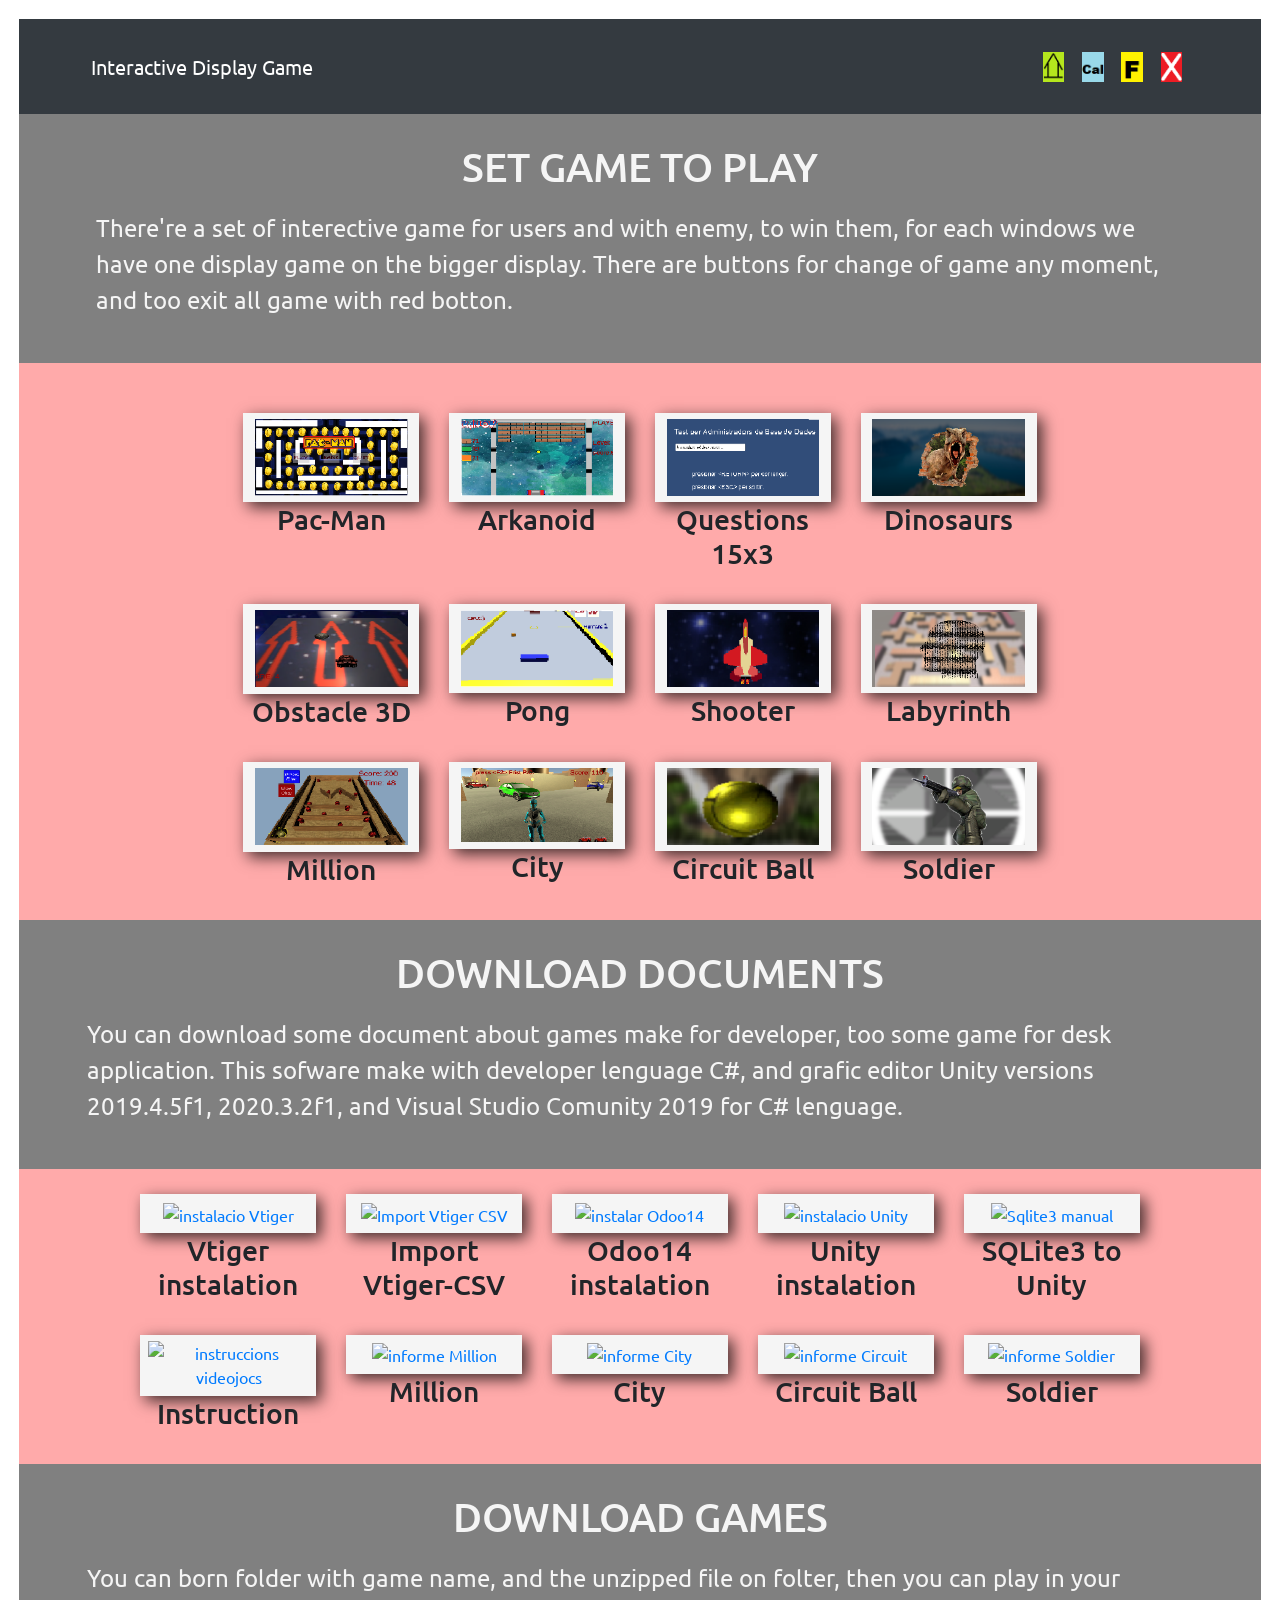
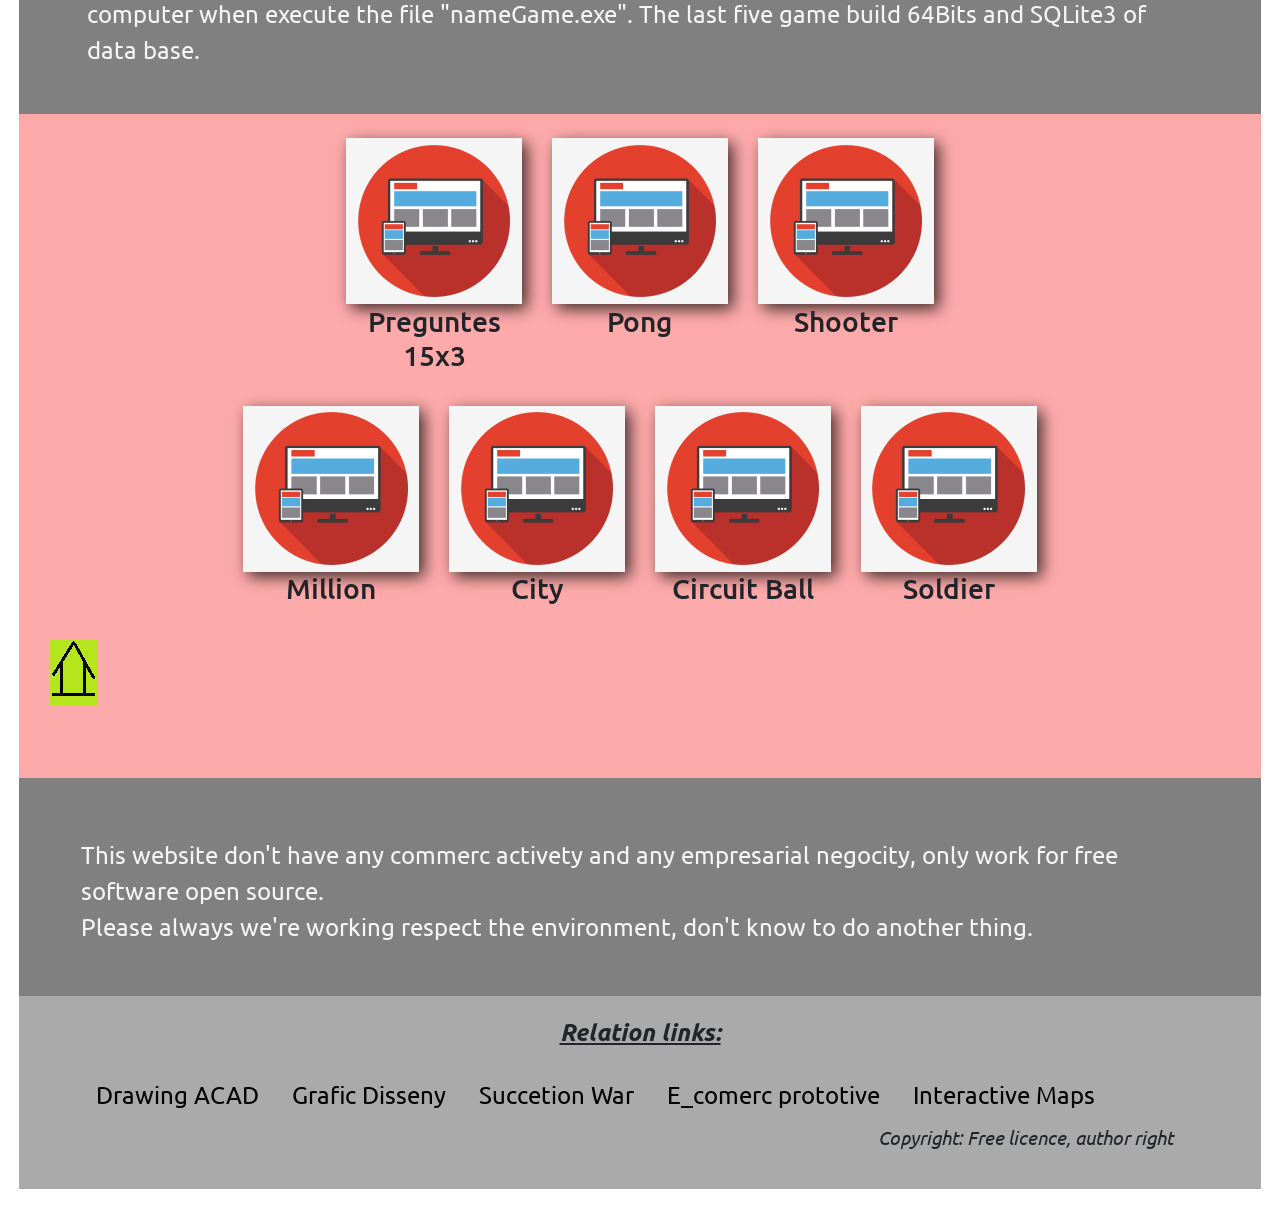
==== docs/index.html @ 4db6a21d "Add files via upload" ====
<!DOCTYPE html>
<html lang="en">
<head>
    <meta charset="UTF-8">
    <meta http-equiv="X-UA-Compatible" content="IE=edge">
    <meta name="viewport" content="width=device-width, initial-scale=1.0">
    <!-- BootStrap 4 -->
    <link rel="stylesheet" href="https://stackpath.bootstrapcdn.com/bootstrap/4.5.0/css/bootstrap.min.css"
            integrity="sha384-9aIt2nRpC12Uk9gS9baDl411NQApFmC26EwAOH8WgZl5MYYxFfc+NcPb1dKGj7Sk" 
            crossorigin="anonymous">
    <!-- CSS Costum -->
    <link href="https://fonts.googleapis.com/css2?family=Ranchers&family=Ubuntu:wght@500&display=swap" rel="stylesheet">
    <link href="./src/css/index.css" rel="stylesheet" type="text/css"/>
    <!-- Icon link-->
    <link href="./src/img/ico.ico" rel="icon">
    <!-- Java Script documnet -->
    <script src = "./src/js/index.js" type="text/javascript"> </script>
    <title>Display Game</title>
</head>
<body>
    <nav class="navbar navbar-expand-lg navbar-dark bg-dark">
            <div class="container">
                <a class="navbar-brand" href="#">Interactive Display Game </a>
                <button class="navbar-toggler" type="button" data-toggle="collapse" data-target="#navbarNav"
                    aria-controls="navbarNav" aria-expanded="false" aria-label="Toggle navigation">
                    <span class="navbar-toggler-icon"></span>
                </button>
                <div class="collapse navbar-collapse" id="navbarNav">
                    <ul class="navbar-nav ml-auto">
                        <li class="nav-item active">
                            <a class="nav-link" href="index.html" id="dis"><img src="src\img\inici.png" height="30" alt=""/></a>
                        </li>
                        <li class="nav-item active">
                            <a class="nav-link" href="cal.html" id="dis"><img src="src\img\cal.png" height="30" alt=""/></a>
                        </li>
                        <li class="nav-item active">
                            <a class="nav-link" href="form.html" id="dis"><img src="src\img\form.png" height="30" alt=""/></a>
                        </li>
                        <li class="nav-item active">
                            <a class="nav-link" href="http:\\www.google.com" id="dis"><img src="src\img\sortir.png" height="30" alt=""></a>
                        </li>
                    </ul>
                </div>
            </div>
    </nav>
    <header>
        <div class ="container">
            <div class = "row">
                <div class = "col-md-12">
                    <h1>SET GAME TO PLAY</h1>
                    <p> There're a set of interective game for users and with enemy, to win them, for each windows we have one display game on the bigger display. There are buttons for change of game any moment, and too exit all game with red botton.</p> 
                </div>
            </div>

        </div>       
    </header>
    <section>
        <div class="row" id = "gameNew" hidden=""></div>
    </section>
    <section>
            <div class = "row">
                <div class = "col-md-2">
                </div>
                <div class = "col-md-2">
                    <div id = "img"><img id="img1" src="./src/img/pacman.png"  alt="Pac-man" onclick = "playgame(1)"/></div>
                    <h3>Pac-Man</h3>
                </div>             
                <div class = "col-md-2">
                    <div id = "img"><img id="img1" src="./src/img/arkanoid.png" alt="Arkanoid" onclick = "playgame(2)" /></div>
                    <h3>Arkanoid</h3>
                </div>         
                <div class = "col-md-2">
                    <div id = "img"><img id="img1" src="./src/img/pregunta.png" alt="Questions 15x3" onclick = "playgame(3)"/></div>
                    <h3>Questions 15x3</h3>
                </div>
                <div class = "col-md-2">
                    <div id = "img"><img id="img1" src="./src/img/dinosaurs.png" alt="Dinosaurs" onclick = "playgame(4)"/></div>
                    <h3>Dinosaurs</h3>
                </div>                   
            </div>    
            <div class = "row">
                <div class = "col-md-2"></div>
                <div class = "col-md-2">
                    <div id = "img"><img id="img1"  src="./src/img/obstacle.png" alt="Obstacle 3D" onclick = "playgame(5)"/></div>
                    <h3>Obstacle 3D</h3>
                </div>
                <div class = "col-md-2">
                    <div id = "img"><img id="img1" src="./src/img/pong.png" alt="Pong" onclick = "playgame(6)"/></div>
                    <h3>Pong</h3>
                </div> 
                <div class = "col-md-2">
                    <div id = "img"><img id="img1" src="./src/img/shooter.png" alt="Shooter" onclick = "playgame(7)"/></div>
                    <h3>Shooter</h3>
                </div> 
                <div class = "col-md-2">
                    <div id = "img"><img id="img1" src="./src/img/laberint.png" alt="Shooter" onclick = "playgame(8)"/></div>
                    <h3>Labyrinth</h3>                                        
                </div>
            </div>                   
            <div class = "row">
                <div class = "col-md-2"></div>
                <div class = "col-md-2">
                    <div id = "img"><img id="img1" src="./src/img/million.png" alt="Million" onclick = "playgame(9)"/></div>
                    <h3>Million</h3>
                </div> 
                <div class = "col-md-2">
                    <div id = "img"><img id="img1" src="./src/img/cit.png" alt="City" onclick = "playgame(10)"/></div>
                    <h3>City</h3>
                </div> 
                <div class = "col-md-2">
                    <div id = "img"><img id="img1" src="./src/img/circuit.png" alt="Circuit Ball" onclick = "playgame(11)"/></div>
                    <h3>Circuit Ball</h3>
                </div>  
                <div class = "col-md-2">
                    <div id = "img"><img id="img1" src="./src/img/soldier.png" alt="Soldier" onclick = "playgame(12)"/></div>
                    <h3>Soldier</h3>
                </div>           
            </div>
    </section>
    <header>
        <div class = "container">
            <div class = "row">
                <div clas = "col-md-12">
                    <h1>DOWNLOAD DOCUMENTS</h1>
                    <p> You can download some document about games make for developer, too some game for desk application. This sofware make with developer lenguage C#, and grafic editor Unity versions 2019.4.5f1, 2020.3.2f1, and Visual Studio Comunity 2019 for C# lenguage.</p>
                </div>
            </div>
        </div>
    </header>
    <section>
        <div class="row">
            <div class= "col-md-1"></div>
            <div class= "col-md-2">
                <div id="img"><a href="./src/pdf/InstalarVtiger.pdf"><img id="img1" src="./src/img/pdf.png" alt="instalacio Vtiger"></a></div>
                <h3>Vtiger instalation</h3>
            </div>
            <div class= "col-md-2">
                <div id="img"><a href="./src/pdf/ImportarCSVaVtiger.pdf"><img id="img1" src="./src/img/pdf.png" alt="Import Vtiger CSV"></a></div>
                <h3>Import Vtiger-CSV</h3>
            </div>
            <div class= "col-md-2">
                <div id="img"><a href="./src/pdf/instalarOdoo14.pdf"><img id="img1" src="./src/img/pdf.png" alt="instalar Odoo14"></a></div>
                <h3>Odoo14 instalation</h3>
            </div>
            <div class= "col-md-2">
                <div id="img"><a href="./src/pdf/instalarUnity.pdf"><img id="img1" src="./src/img/pdf.png" alt="instalacio Unity"></a></div>
                <h3>Unity instalation</h3>
            </div>
            <div class= "col-md-2">
                <div id="img"><a href="./src/pdf/ManualSQLite.pdf"><img id="img1" src="./src/img/pdf.png" alt="Sqlite3 manual"></a></div>
                <h3>SQLite3 to Unity</h3>
            </div>
        </div>
        <div class="row">
            <div class= "col-md-1"></div>
            <div class= "col-md-2">
                <div id="img"><a href="./src/pdf/instruccions.pdf"><img id="img1" src="./src/img/pdf.png" alt="instruccions videojocs"></a></div>
                <h3>Instruction</h3>
            </div>
            <div class= "col-md-2">
                <div id="img"><a href="./src/pdf/Practica01.pdf"><img id="img1" src="./src/img/pdf.png" alt="informe Million"></a></div>
                <h3>Million</h3>
            </div>
            <div class= "col-md-2">
                <div id="img"><a href="./src/pdf/Practica2.pdf"><img id="img1" src="./src/img/pdf.png" alt="informe City"></a></div>
                <h3>City</h3>
            </div>
            <div class= "col-md-2">
                <div id="img"><a href="./src/pdf/Practica3.pdf"><img id="img1" src="./src/img/pdf.png" alt="informe Circuit"></a></div>
                <h3>Circuit Ball</h3>
            </div>
            <div class= "col-md-2">
                <div id="img"><a href="./src/pdf/Practica4_informe.pdf"><img id="img1" src="./src/img/pdf.png" alt="informe Soldier"></a></div>
                <h3>Soldier</h3>
            </div>
        </div>
    </section>
    <header>
        <div class = "container">
            <div class = "row">
                <div clas = "col-md-12">
                    <h1>DOWNLOAD GAMES</h1>
                    <p>You can born folder with game name, and the unzipped file on folter, then you can play in your computer when execute the file "nameGame.exe". The last five game build 64Bits and SQLite3 of data base.</p>                    
                </div>
            </div>
        </div>
    </header>
    <section>
        <div class="row">
            <div class= "col-md-3"></div>
            <div class= "col-md-2">
                <div id="img"><a href="./src/game/pregunta15x3.zip"><img id="img1" src="./src/img/ico.png" alt="game Pregunta"></a></div>
                <h3>Preguntes 15x3</h3>               
            </div>
            <div class= "col-md-2">
                <div id="img"><a href="./src/game/pong.zip"><img id="img1" src="./src/img/ico.png" alt="game Pong"></a></div>
                <h3>Pong</h3>
            </div>
            <div class= "col-md-2">
                <div id="img"><a href="https://drive.google.com/file/d/1MN6bFGEa9Dpaq0cRK_ZMS5tL-Ix-v0Bp/view?usp=sharing"><img id="img1" src="./src/img/ico.png" alt="game Shooter"></a></div>
                <h3>Shooter</h3>
            </div>
        </div>
        <div class="row">
            <div class= "col-md-2"></div>
            <div class= "col-md-2">
                <div id="img"><a href="https://drive.google.com/file/d/1QXgw2XEWlp0oTuFtAoTvTMj2CLql66hN/view?usp=sharing"><img id="img1" src="./src/img/ico.png" alt="game Million"></a></div>
                <h3>Million</h3>
            </div>
            <div class= "col-md-2">
                <div id="img"><a href="https://drive.google.com/file/d/14czq-AbaSg1dvGn5gp5vt1r6QwzFukGe/view?usp=sharing"><img id="img1" src="./src/img/ico.png" alt="game City"></a></div>
                <h3>City</h3>
            </div>
            <div class= "col-md-2">
                <div id="img"><a href="https://drive.google.com/file/d/1xi1L2Og7N_q3GvBcU0AwIY9_HIPN66No/view?usp=sharing"><img id="img1" src="./src/img/ico.png" alt="game Circuit"></a></div>
                <h3>Circuit Ball</h3>
            </div>
            <div class= "col-md-2">
                <div id="img"><a href="https://drive.google.com/file/d/14iKt2gVqZFnuqXXy46rxmeFx9UyZyilj/view?usp=sharing"><img id="img1" src="./src/img/ico.png" alt="game Soldier"></a></div>
                <h3>Soldier</h3>
            </div>
        </div>
        </div>
            <div style="text-align: left">
                <a id="com" href="#">
                    <img src="src/img/inici.png" alt=""/>
                </a>
            </div><br/><br/>
    </section>
    <header>
        <div class = "container">
            <div class = "row">
                <div clas = "col-md-12" text-center>
                    <br>This website don't have any commerc activety and any empresarial negocity, only work for free software open source. </br> Please always we're working respect the environment, don't know to do another thing. </p>                    
                </div>
            </div>
        </div>
    </header>
    <footer>
        <div class="container">
            <div id="flotar">
                <p id="links"><i><b>Relation links: </b></i></p>
                <a id="linking" href="https://gilbert46.github.io/DWG/">Drawing ACAD</a>
                <a id="linking" href="https://gsxgrxhnupzmx1izaze8yw-on.drv.tw/www.fonamentsI.com/
                ">Grafic Disseny</a>
                <a id="linking" href="https://gsxgrxhnupzmx1izaze8yw-on.drv.tw/www.guerraSuccecioI.com/">Succetion War<a>
                <a id="linking" href="https://gilbert46.github.io/Ex2_Ecommerc/">E_comerc prototive</a>
                <a id="linking" href="https://gilbert46.github.io/maps_inter9/">Interactive Maps</a>
                <p><small><i>Copyright: Free licence, author right</i></small></p> 
            </div>
        </div>
    </footer>
    <script src="https://code.jquery.com/jquery-3.5.1.slim.min.js" integrity="sha384-DfXdz2htPH0lsSSs5nCTpuj/zy4C+OGpamoFVy38MVBnE+IbbVYUew+OrCXaRkfj" crossorigin="anonymous"></script>
    <script src="https://cdn.jsdelivr.net/npm/popper.js@1.16.0/dist/umd/popper.min.js" integrity="sha384-Q6E9RHvbIyZFJoft+2mJbHaEWldlvI9IOYy5n3zV9zzTtmI3UksdQRVvoxMfooAo" crossorigin="anonymous"></script>
    <script src="https://stackpath.bootstrapcdn.com/bootstrap/4.5.0/js/bootstrap.min.js" integrity="sha384-OgVRvuATP1z7JjHLkuOU7Xw704+h835Lr+6QL9UvYjZE3Ipu6Tp75j7Bh/kR0JKI" crossorigin="anonymous"></script>   
</body>
</html>
---- docs/src/css/index.css ----
*{
    padding: 0.5%;
}
body{
    padding: 1%;
    font-family: 'Ubuntu', sans-serif;
}
h1{
    text-align: center;
}
header{
    background: gray;
    color: whitesmoke;
    font-size: 150%;
}
#dis{
    margin-right: 2%;
}
#dis:hover{
    background: #ffffff;
}
section{
    background: #ffaaaa;
    padding: 1%;
    text-align: center;
}
#game{
    border: 5px solid grey;
    background: whitesmoke;
    box-shadow: 5px 5px 15px rgba(1,1,1,0.75);
}
#img{
    border: 5px solid  whitesmoke;
    background: whitesmoke;
    box-shadow: 5px 5px 15px rgba(1,1,1,0.75);
}
#img:hover{
    border: 5px solid #771111;
    background: #771111;
}
#img1 {
    width: 94%;
}
#botons{
    text-align: right;
}
#sor, #con1, #con2 {
    display:inline-block;
    margin-left : 0.5%;
    border: 5px solid whitesmoke;
}
#sor:hover, #con1:hover, #con2:hover {
    background: grey;
    border: 5px solid grey;
}
#maps{
    padding: 1%;
    background: whitesmoke;
}
footer{
    padding: 0.1%;
    height: 8%;
    background: #aaaaaa;
    font-size: 150%;
}
#flotar{
    text-align: right;
}
#linking{
    float: left;
    color: black;
    margin-right: 2%;
}
#links{
    text-align: center;
    text-decoration: underline;
}
#regitre{
    padding: 1%;
    background: whitesmoke;
    color: #666666;
    font-size: 150%;
}
input, textarea{  
    background: whitesmoke;
    box-shadow: 5px 5px 15px rgba(1,1,1,0.75);   
}
input:hover, textarea:hover{
    background: #666666;
    color: yellow;
}
textarea{
    width: 90%;
}
input::placeholder{
    color:red;
    float: right;
}
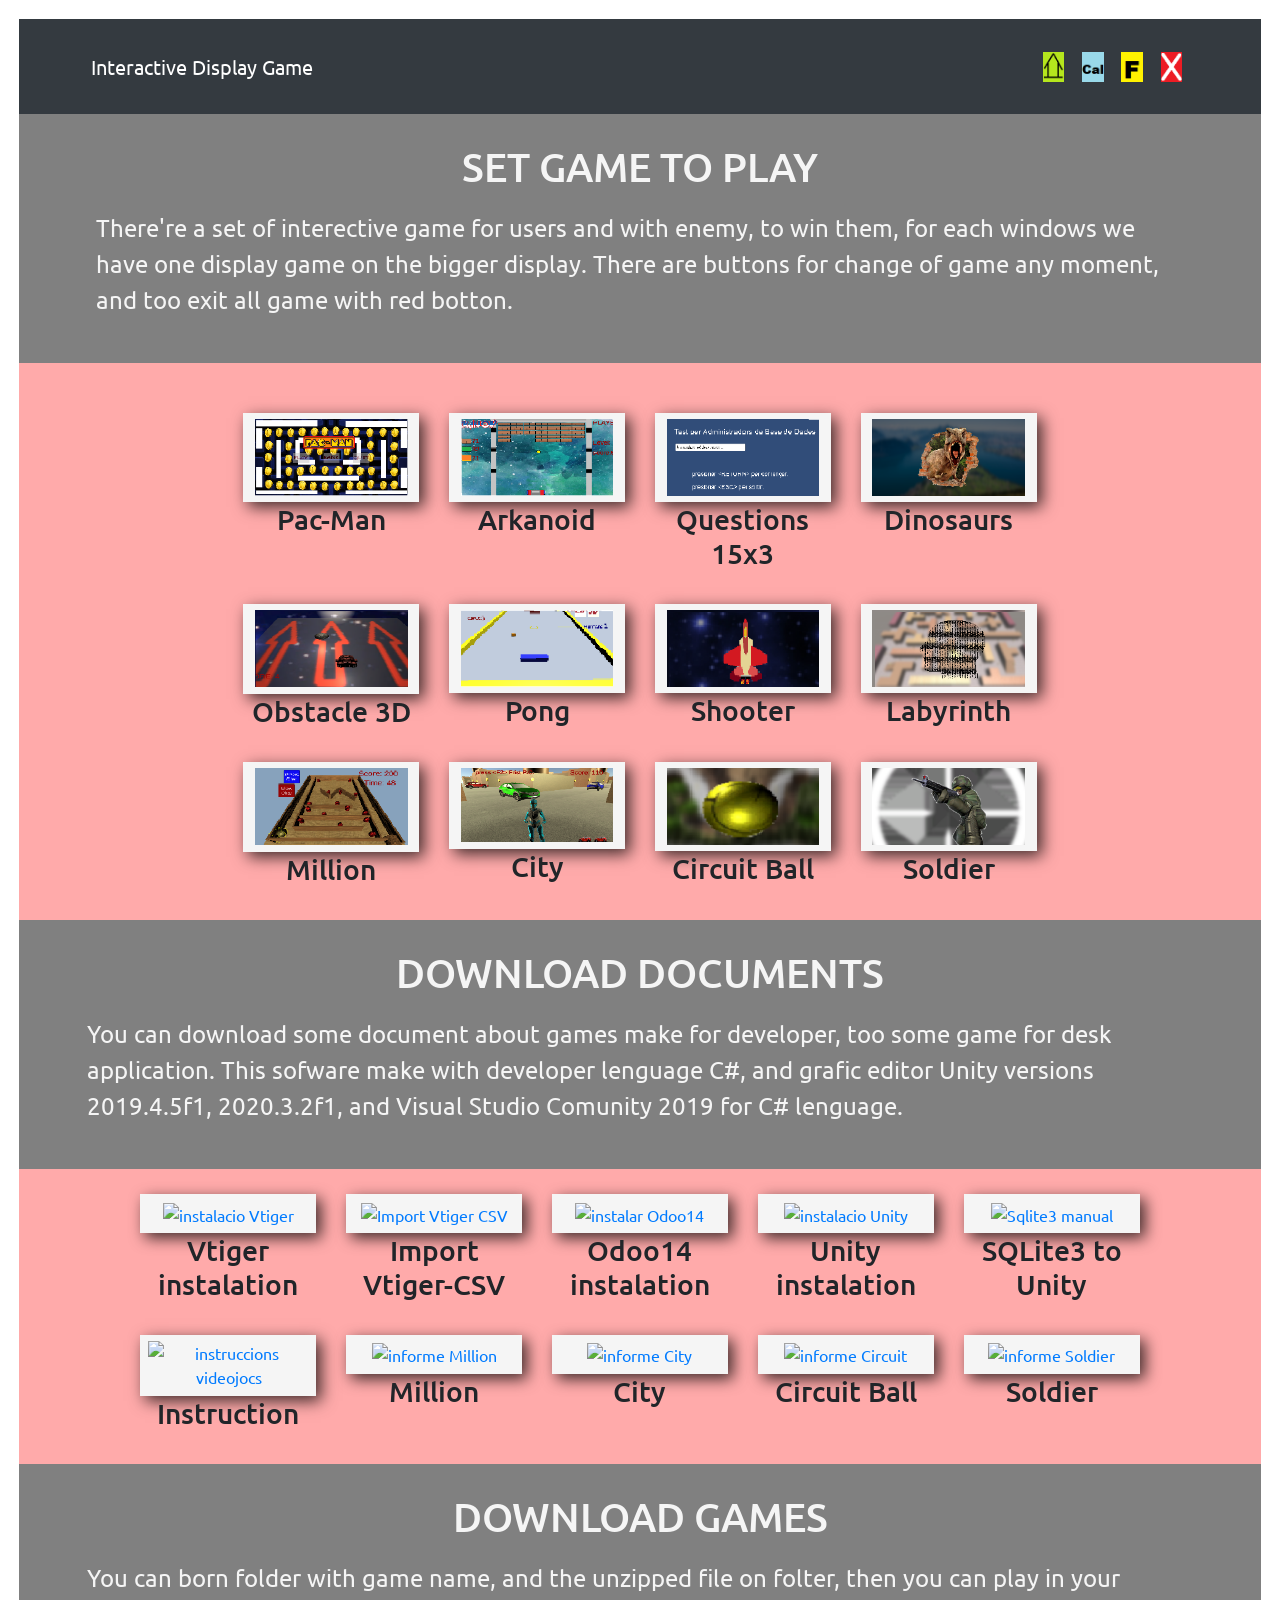
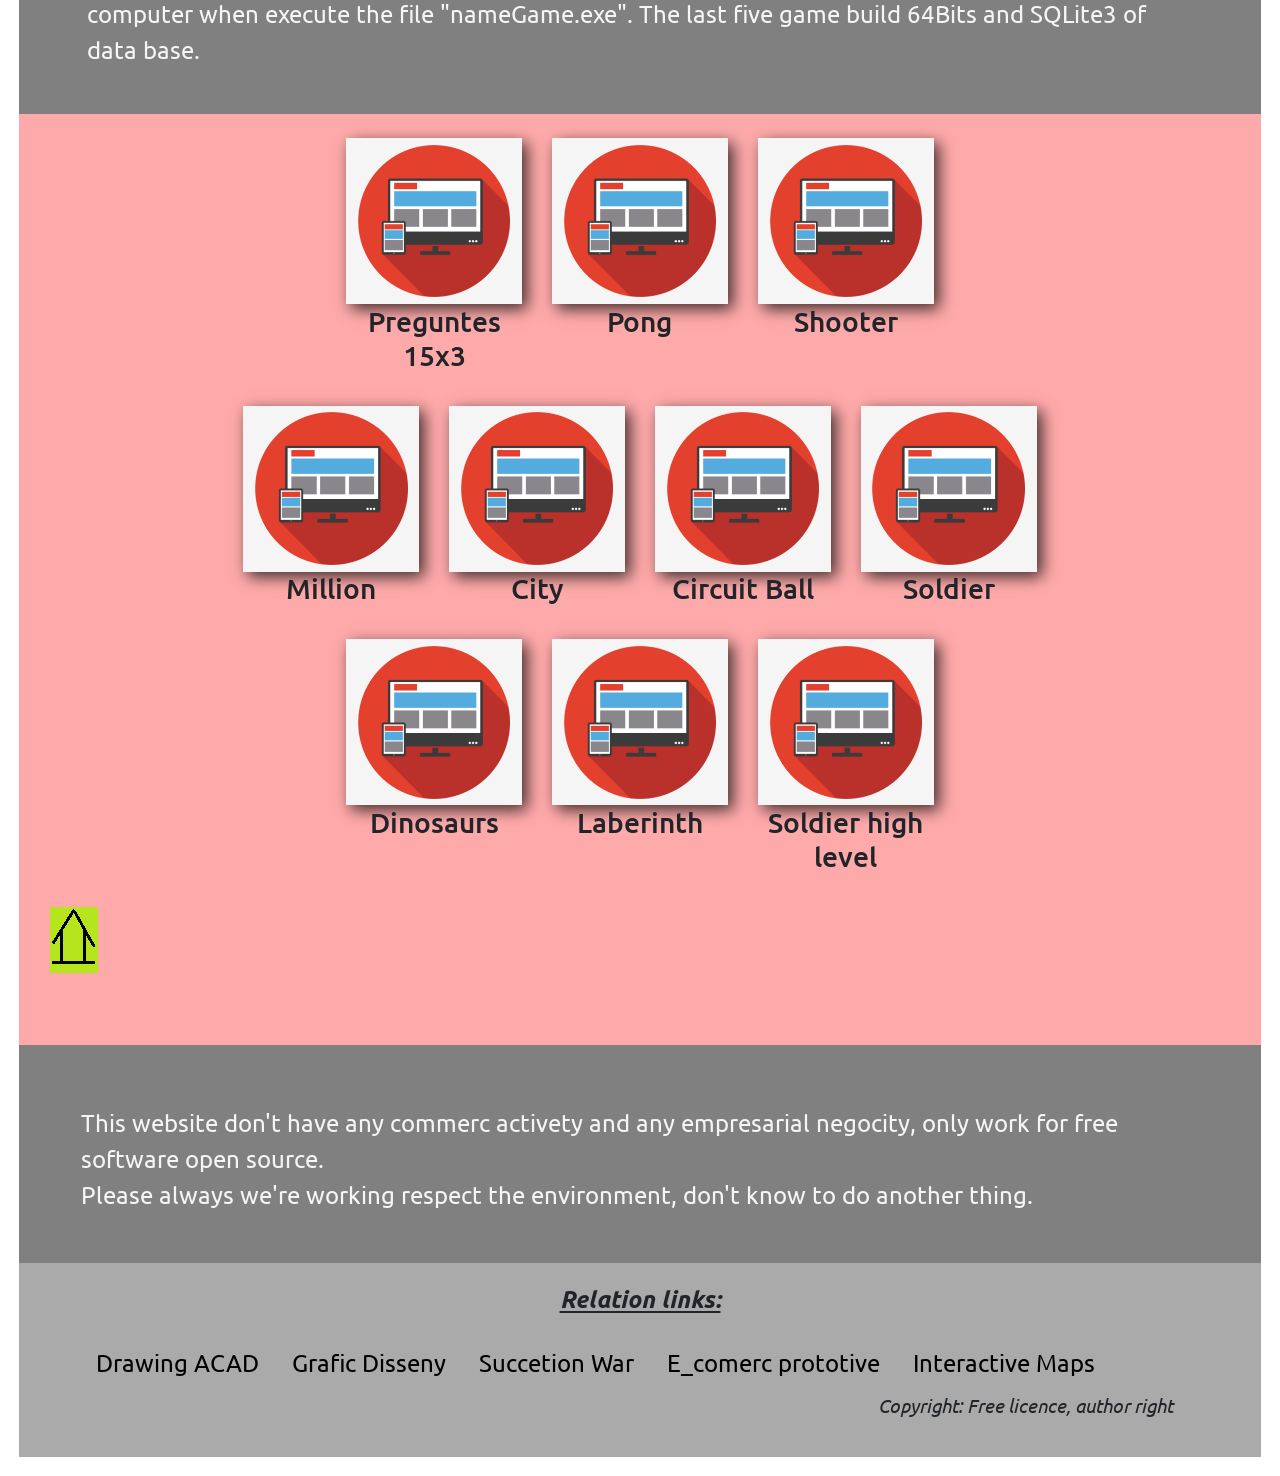
==== commit 87e081af: "Add files via upload" ====
--- a/docs/index.html
+++ b/docs/index.html
@@ -170,7 +170,7 @@
                 <h3>Circuit Ball</h3>
             </div>
             <div class= "col-md-2">
-                <div id="img"><a href="./src/pdf/Practica4_informe.pdf"><img id="img1" src="./src/img/pdf.png" alt="informe Soldier"></a></div>
+                <div id="img"><a href="./src/pdf/Practica4.pdf"><img id="img1" src="./src/img/pdf.png" alt="informe Soldier"></a></div>
                 <h3>Soldier</h3>
             </div>
         </div>
@@ -220,6 +220,21 @@
                 <h3>Soldier</h3>
             </div>
         </div>
+
+        <div class="row">
+            <div class= "col-md-3"></div>
+            <div class= "col-md-2">
+                <div id="img"><a href="https://drive.google.com/file/d/1YqDLWbBNtR2yKKfCSMfn5xKGUPAHgmWO/view?usp=sharing"><img id="img1" src="./src/img/ico.png" alt="game dinosaurs"></a></div>
+                <h3>Dinosaurs</h3>               
+            </div>
+            <div class= "col-md-2">
+                <div id="img"><a href="https://drive.google.com/file/d/1ZFEQ1fM0H5f4HdmuJXavOOP4SQARES2Q/view?usp=sharing"><img id="img1" src="./src/img/ico.png" alt="game Pong"></a></div>
+                <h3>Laberinth</h3>
+            </div>
+            <div class= "col-md-2">
+                <div id="img"><a href="https://drive.google.com/file/d/1RSsY-CAA66iVLIOVpfws1tjpppP8I5aY/view?usp=sharing"><img id="img1" src="./src/img/ico.png" alt="game Shooter"></a></div>
+                <h3>Soldier high level</h3>
+            </div>
         </div>
             <div style="text-align: left">
                 <a id="com" href="#">
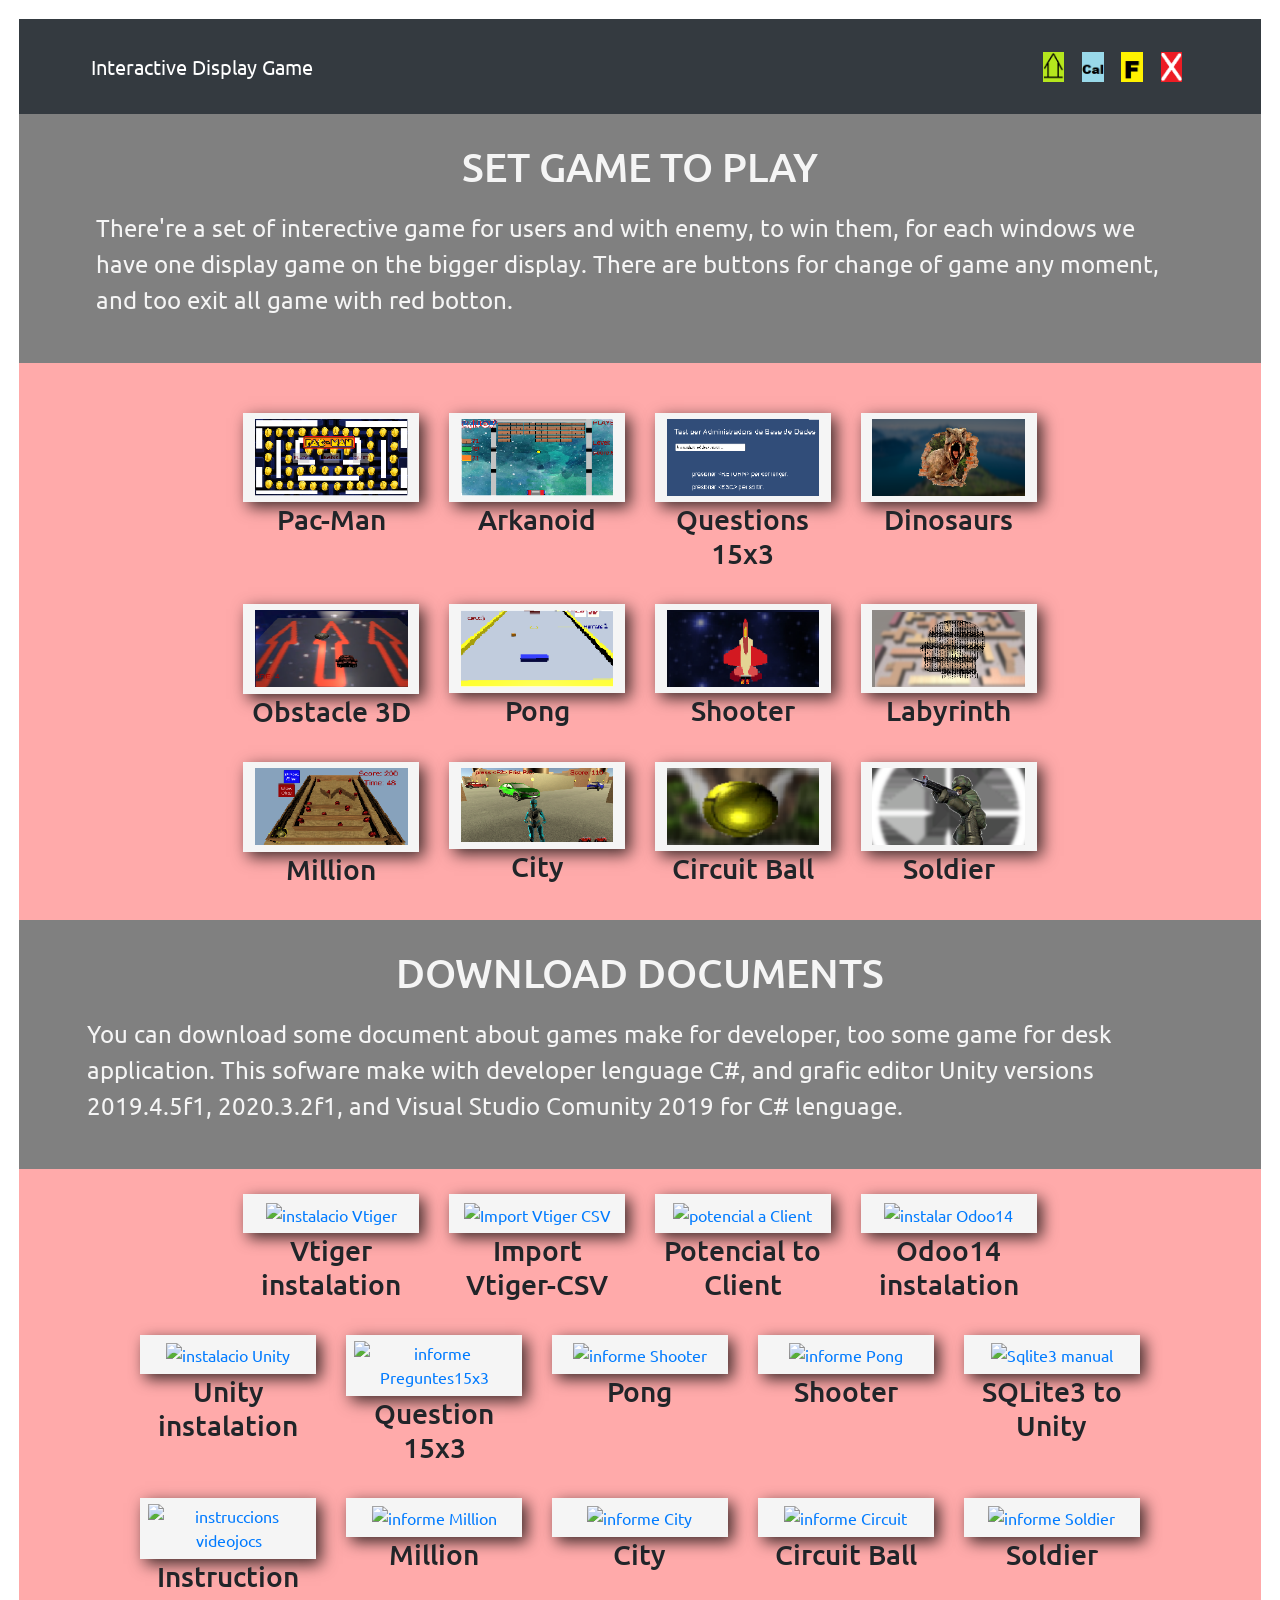
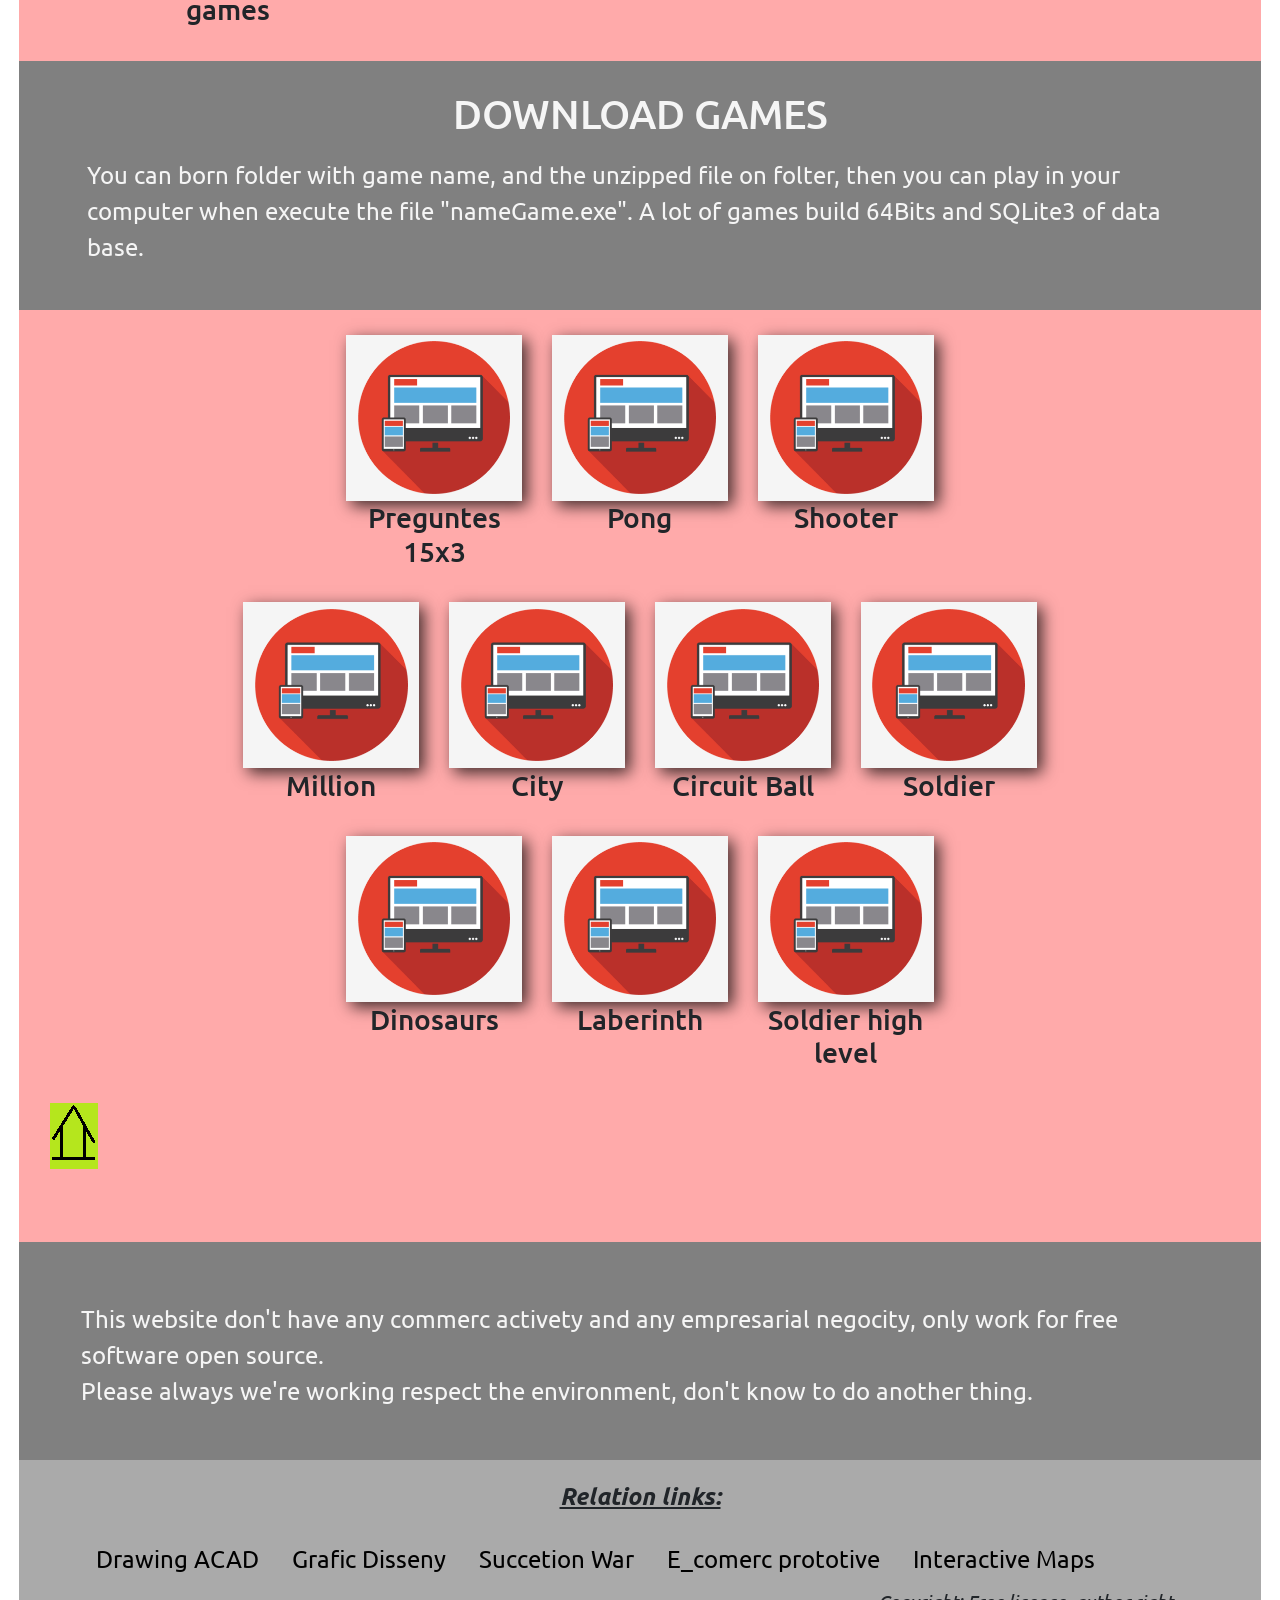
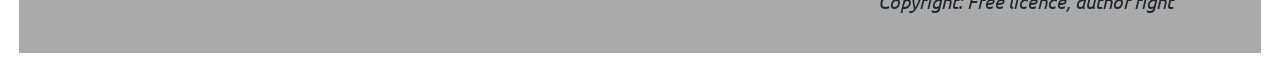
==== commit eafb1ccd: "Add files via upload" ====
--- a/docs/index.html
+++ b/docs/index.html
@@ -129,48 +129,67 @@
     </header>
     <section>
         <div class="row">
+            <div class= "col-md-2"></div>
+            <div class= "col-md-2">
+                <div id="img"><a href="./src/pdf/instalarvtiger.pdf"><img id="img1" src="./src/img/pdf.png" alt="instalacio Vtiger"></a></div>
+                <h3>Vtiger instalation</h3>
+            </div>
+            <div class= "col-md-2">
+                <div id="img"><a href="./src/pdf/importarcsvavtiger.pdf"><img id="img1" src="./src/img/pdf.png" alt="Import Vtiger CSV"></a></div>
+                <h3>Import Vtiger-CSV</h3>
+            </div>
+            <div class = "col-md-2">
+                <div id="img"><a href="./src/pdf/potencialaclient.pdf"><img id="img1" src="./src/img/pdf.png" alt="potencial a Client"></a></div>
+                <h3>Potencial to Client</h3>
+            </div>
+            <div class= "col-md-2">
+                <div id="img"><a href="./src/pdf/instalarodoo14.pdf"><img id="img1" src="./src/img/pdf.png" alt="instalar Odoo14"></a></div>
+                <h3>Odoo14 instalation</h3>
+            </div>
+        </div>
+        <div class="row">
+            <div class = "col-md-1"></div>
+            <div class= "col-md-2">
+                <div id="img"><a href="./src/pdf/instalarunity.pdf"><img id="img1" src="./src/img/pdf.png" alt="instalacio Unity"></a></div>
+                <h3>Unity instalation</h3>
+            </div>
+            <div class = "col-md-2">
+                <div id="img"><a href="./src/pdf/videojoc1.pdf"><img id="img1" src="./src/img/pdf.png" alt="informe Preguntes15x3"></a></div>
+                <h3>Question 15x3</h3>
+            </div>
+            <div class = "col-md-2">
+                <div id="img"><a href="./src/pdf/videojoc2.pdf"><img id="img1" src="./src/img/pdf.png" alt="informe Shooter"></a></div>
+                <h3>Pong</h3>
+            </div>
+            <div class = "col-md-2">
+                <div id="img"><a href="./src/pdf/videojoc3.pdf"><img id="img1" src="./src/img/pdf.png" alt="informe Pong"></a></div>
+                <h3>Shooter</h3>
+            </div>                      
+            <div class= "col-md-2">
+                <div id="img"><a href="./src/pdf/manualsqlite.pdf"><img id="img1" src="./src/img/pdf.png" alt="Sqlite3 manual"></a></div>
+                <h3>SQLite3 to Unity</h3>
+            </div>
+        </div>
+        <div class="row">
             <div class= "col-md-1"></div>
             <div class= "col-md-2">
-                <div id="img"><a href="./src/pdf/InstalarVtiger.pdf"><img id="img1" src="./src/img/pdf.png" alt="instalacio Vtiger"></a></div>
-                <h3>Vtiger instalation</h3>
-            </div>
-            <div class= "col-md-2">
-                <div id="img"><a href="./src/pdf/ImportarCSVaVtiger.pdf"><img id="img1" src="./src/img/pdf.png" alt="Import Vtiger CSV"></a></div>
-                <h3>Import Vtiger-CSV</h3>
-            </div>
-            <div class= "col-md-2">
-                <div id="img"><a href="./src/pdf/instalarOdoo14.pdf"><img id="img1" src="./src/img/pdf.png" alt="instalar Odoo14"></a></div>
-                <h3>Odoo14 instalation</h3>
-            </div>
-            <div class= "col-md-2">
-                <div id="img"><a href="./src/pdf/instalarUnity.pdf"><img id="img1" src="./src/img/pdf.png" alt="instalacio Unity"></a></div>
-                <h3>Unity instalation</h3>
-            </div>
-            <div class= "col-md-2">
-                <div id="img"><a href="./src/pdf/ManualSQLite.pdf"><img id="img1" src="./src/img/pdf.png" alt="Sqlite3 manual"></a></div>
-                <h3>SQLite3 to Unity</h3>
-            </div>
-        </div>
-        <div class="row">
-            <div class= "col-md-1"></div>
-            <div class= "col-md-2">
                 <div id="img"><a href="./src/pdf/instruccions.pdf"><img id="img1" src="./src/img/pdf.png" alt="instruccions videojocs"></a></div>
-                <h3>Instruction</h3>
-            </div>
-            <div class= "col-md-2">
-                <div id="img"><a href="./src/pdf/Practica01.pdf"><img id="img1" src="./src/img/pdf.png" alt="informe Million"></a></div>
+                <h3>Instruction games</h3>
+            </div>
+            <div class= "col-md-2">
+                <div id="img"><a href="./src/pdf/practica1.pdf"><img id="img1" src="./src/img/pdf.png" alt="informe Million"></a></div>
                 <h3>Million</h3>
             </div>
             <div class= "col-md-2">
-                <div id="img"><a href="./src/pdf/Practica2.pdf"><img id="img1" src="./src/img/pdf.png" alt="informe City"></a></div>
+                <div id="img"><a href="./src/pdf/practica2.pdf"><img id="img1" src="./src/img/pdf.png" alt="informe City"></a></div>
                 <h3>City</h3>
             </div>
             <div class= "col-md-2">
-                <div id="img"><a href="./src/pdf/Practica3.pdf"><img id="img1" src="./src/img/pdf.png" alt="informe Circuit"></a></div>
+                <div id="img"><a href="./src/pdf/practica3.pdf"><img id="img1" src="./src/img/pdf.png" alt="informe Circuit"></a></div>
                 <h3>Circuit Ball</h3>
             </div>
             <div class= "col-md-2">
-                <div id="img"><a href="./src/pdf/Practica4.pdf"><img id="img1" src="./src/img/pdf.png" alt="informe Soldier"></a></div>
+                <div id="img"><a href="./src/pdf/practica4.pdf"><img id="img1" src="./src/img/pdf.png" alt="informe Soldier"></a></div>
                 <h3>Soldier</h3>
             </div>
         </div>
@@ -180,7 +199,7 @@
             <div class = "row">
                 <div clas = "col-md-12">
                     <h1>DOWNLOAD GAMES</h1>
-                    <p>You can born folder with game name, and the unzipped file on folter, then you can play in your computer when execute the file "nameGame.exe". The last five game build 64Bits and SQLite3 of data base.</p>                    
+                    <p>You can born folder with game name, and the unzipped file on folter, then you can play in your computer when execute the file "nameGame.exe". A lot of games build 64Bits and SQLite3 of data base.</p>                    
                 </div>
             </div>
         </div>
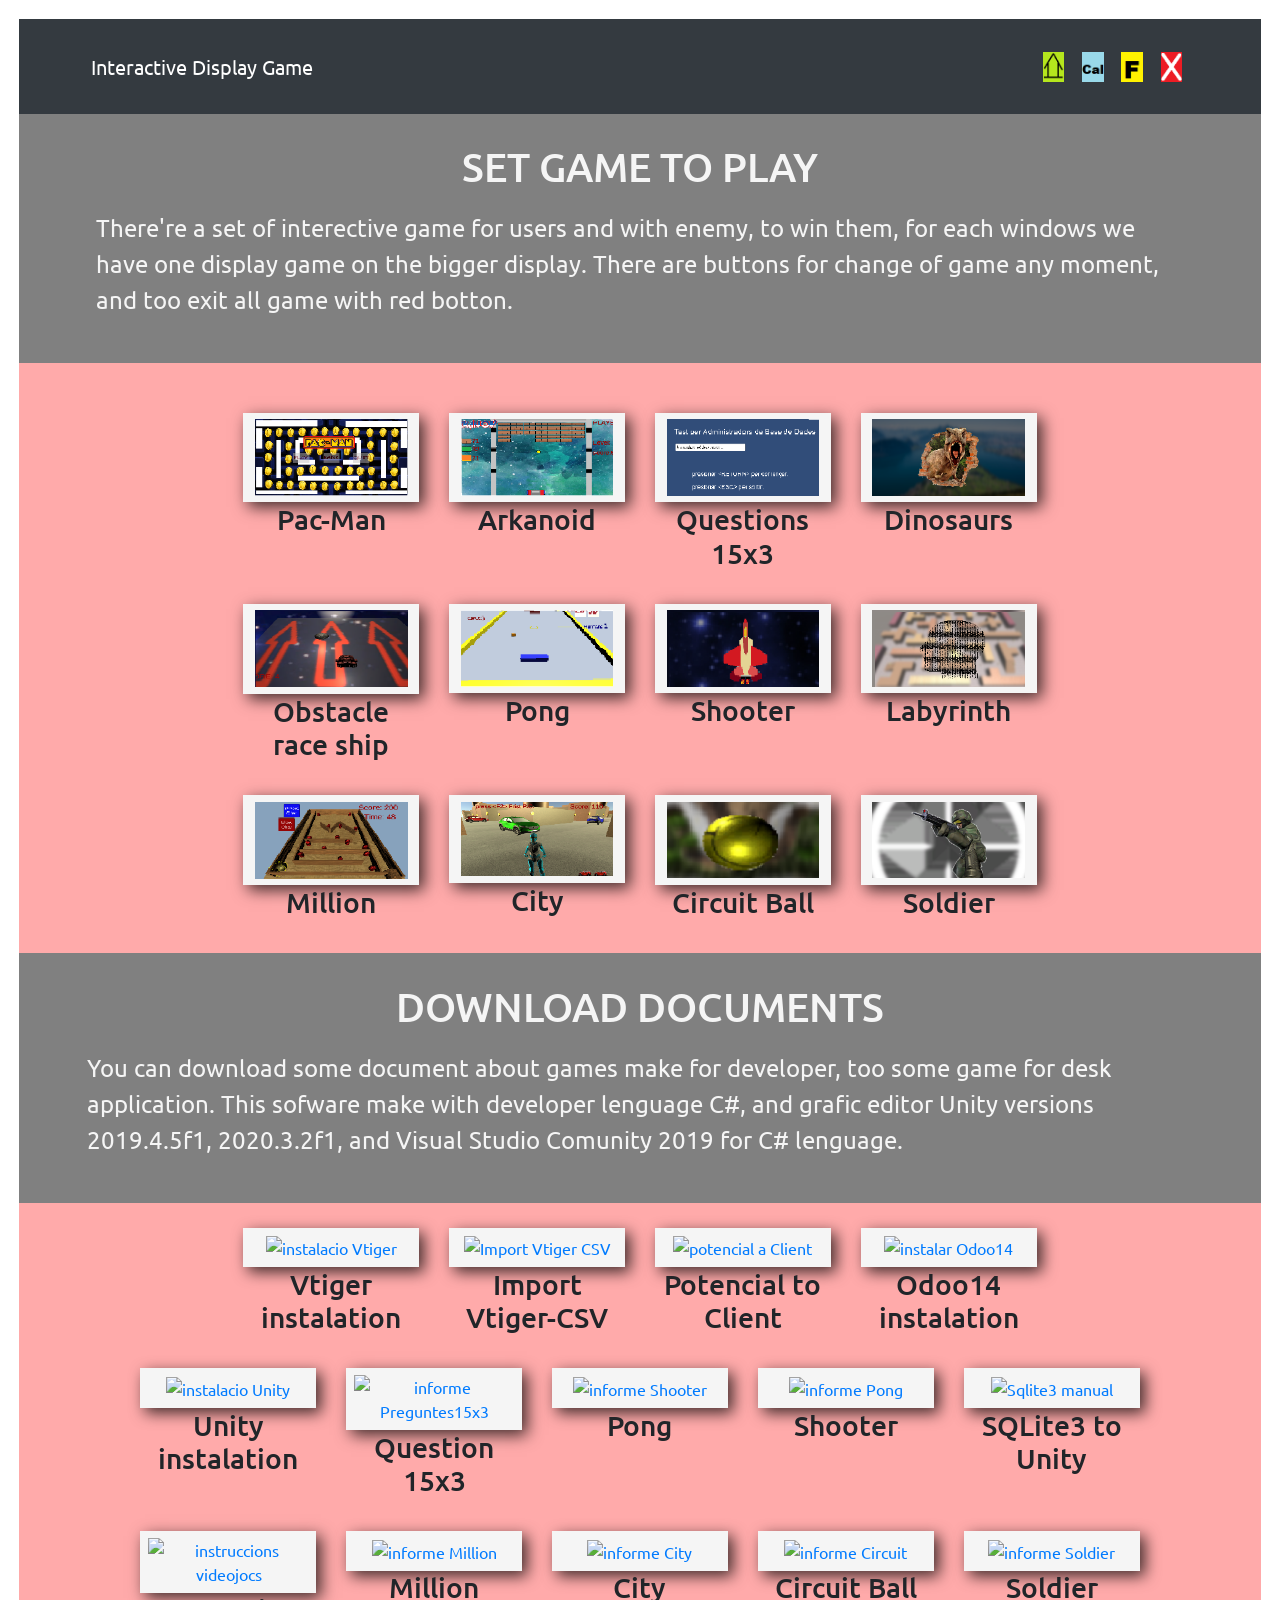
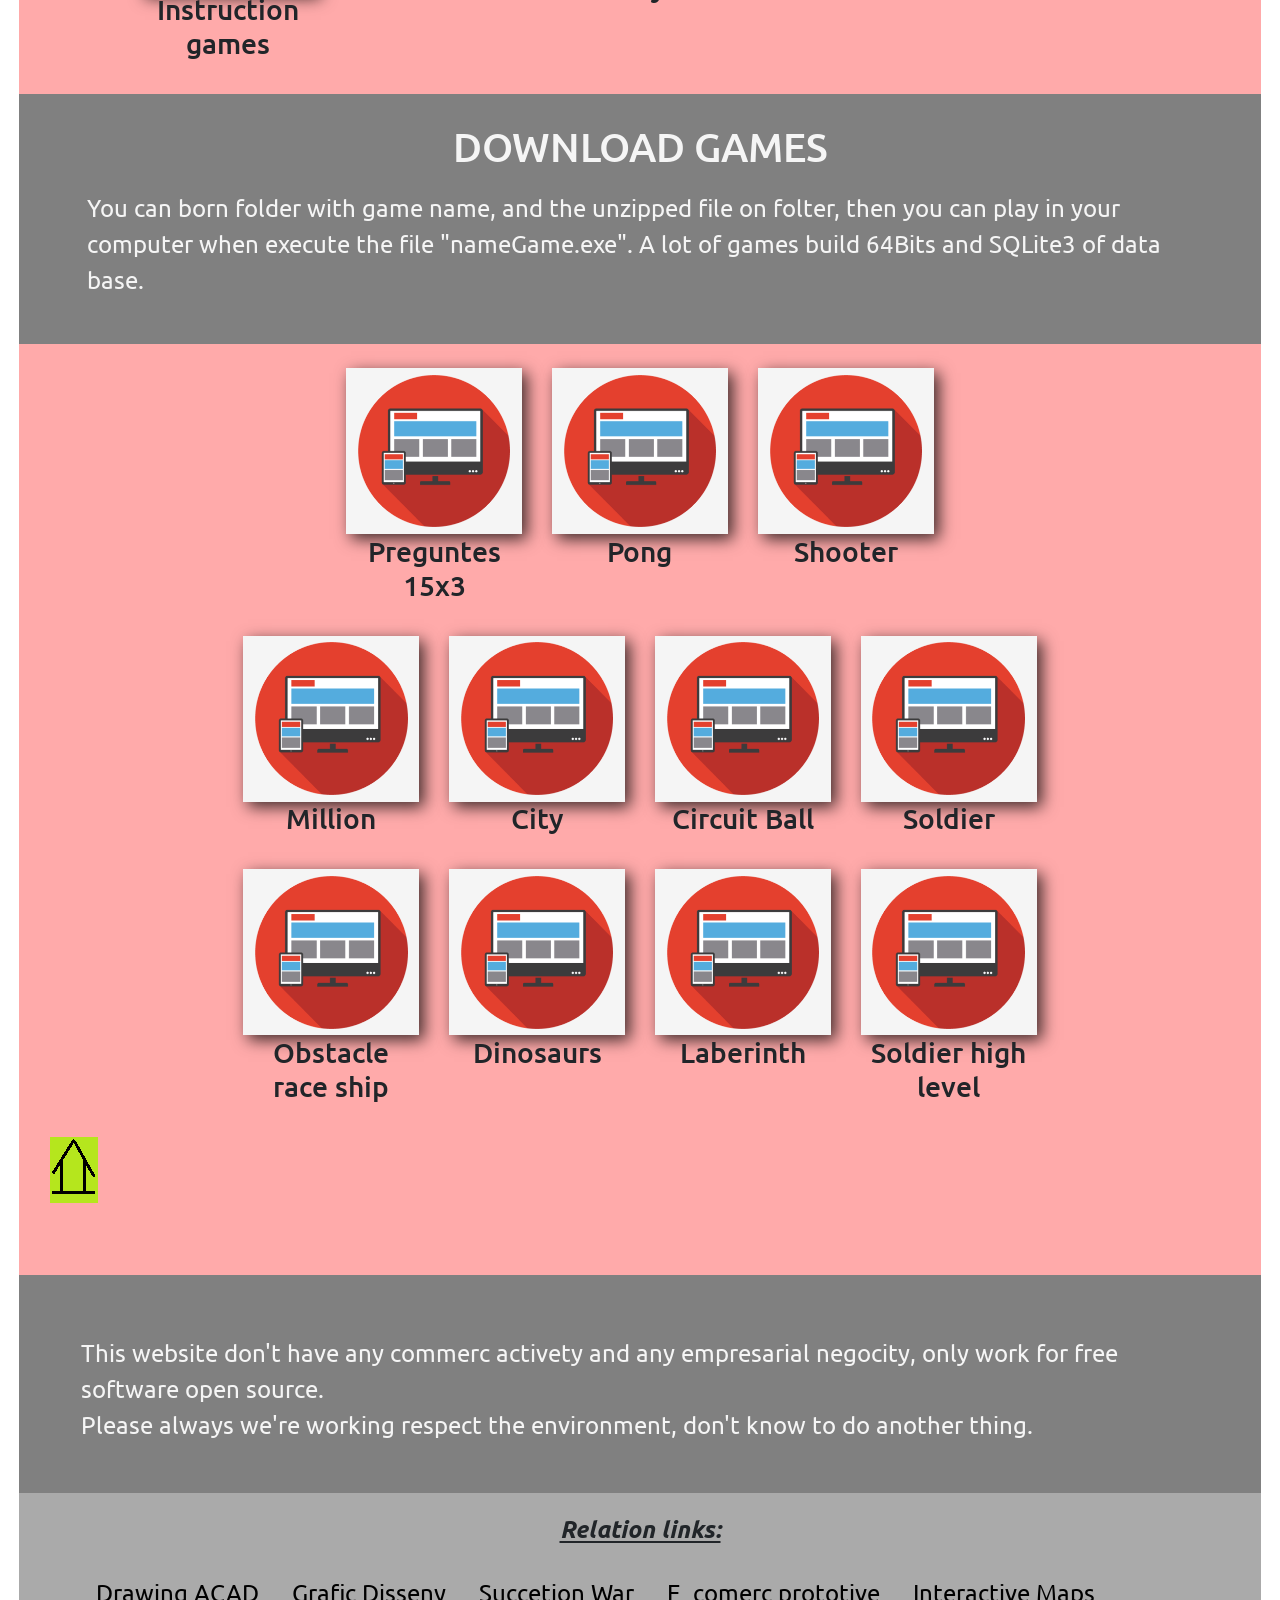
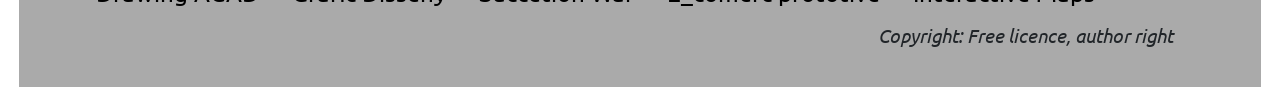
==== commit 499f6a6a: "Add files via upload" ====
--- a/docs/index.html
+++ b/docs/index.html
@@ -37,7 +37,7 @@
                             <a class="nav-link" href="form.html" id="dis"><img src="src\img\form.png" height="30" alt=""/></a>
                         </li>
                         <li class="nav-item active">
-                            <a class="nav-link" href="http:\\www.google.com" id="dis"><img src="src\img\sortir.png" height="30" alt=""></a>
+                            <a class="nav-link" href="https://denviader.gq/" id="dis"><img src="src\img\sortir.png" height="30" alt=""></a>
                         </li>
                     </ul>
                 </div>
@@ -82,7 +82,7 @@
                 <div class = "col-md-2"></div>
                 <div class = "col-md-2">
                     <div id = "img"><img id="img1"  src="./src/img/obstacle.png" alt="Obstacle 3D" onclick = "playgame(5)"/></div>
-                    <h3>Obstacle 3D</h3>
+                    <h3>Obstacle race ship</h3>
                 </div>
                 <div class = "col-md-2">
                     <div id = "img"><img id="img1" src="./src/img/pong.png" alt="Pong" onclick = "playgame(6)"/></div>
@@ -241,7 +241,11 @@
         </div>
 
         <div class="row">
-            <div class= "col-md-3"></div>
+            <div class= "col-md-2"></div>
+            <div class= "col-md-2">
+                <div id="img"><a href="https://drive.google.com/file/d/1Q4_0nmjBSD1_bko6gOTJyw_FyKgWsRdj/view?usp=sharing"><img id="img1" src="./src/img/ico.png" alt="game obstcle race ship"></a></div>
+                <h3>Obstacle race ship</h3>               
+            </div>
             <div class= "col-md-2">
                 <div id="img"><a href="https://drive.google.com/file/d/1YqDLWbBNtR2yKKfCSMfn5xKGUPAHgmWO/view?usp=sharing"><img id="img1" src="./src/img/ico.png" alt="game dinosaurs"></a></div>
                 <h3>Dinosaurs</h3>               
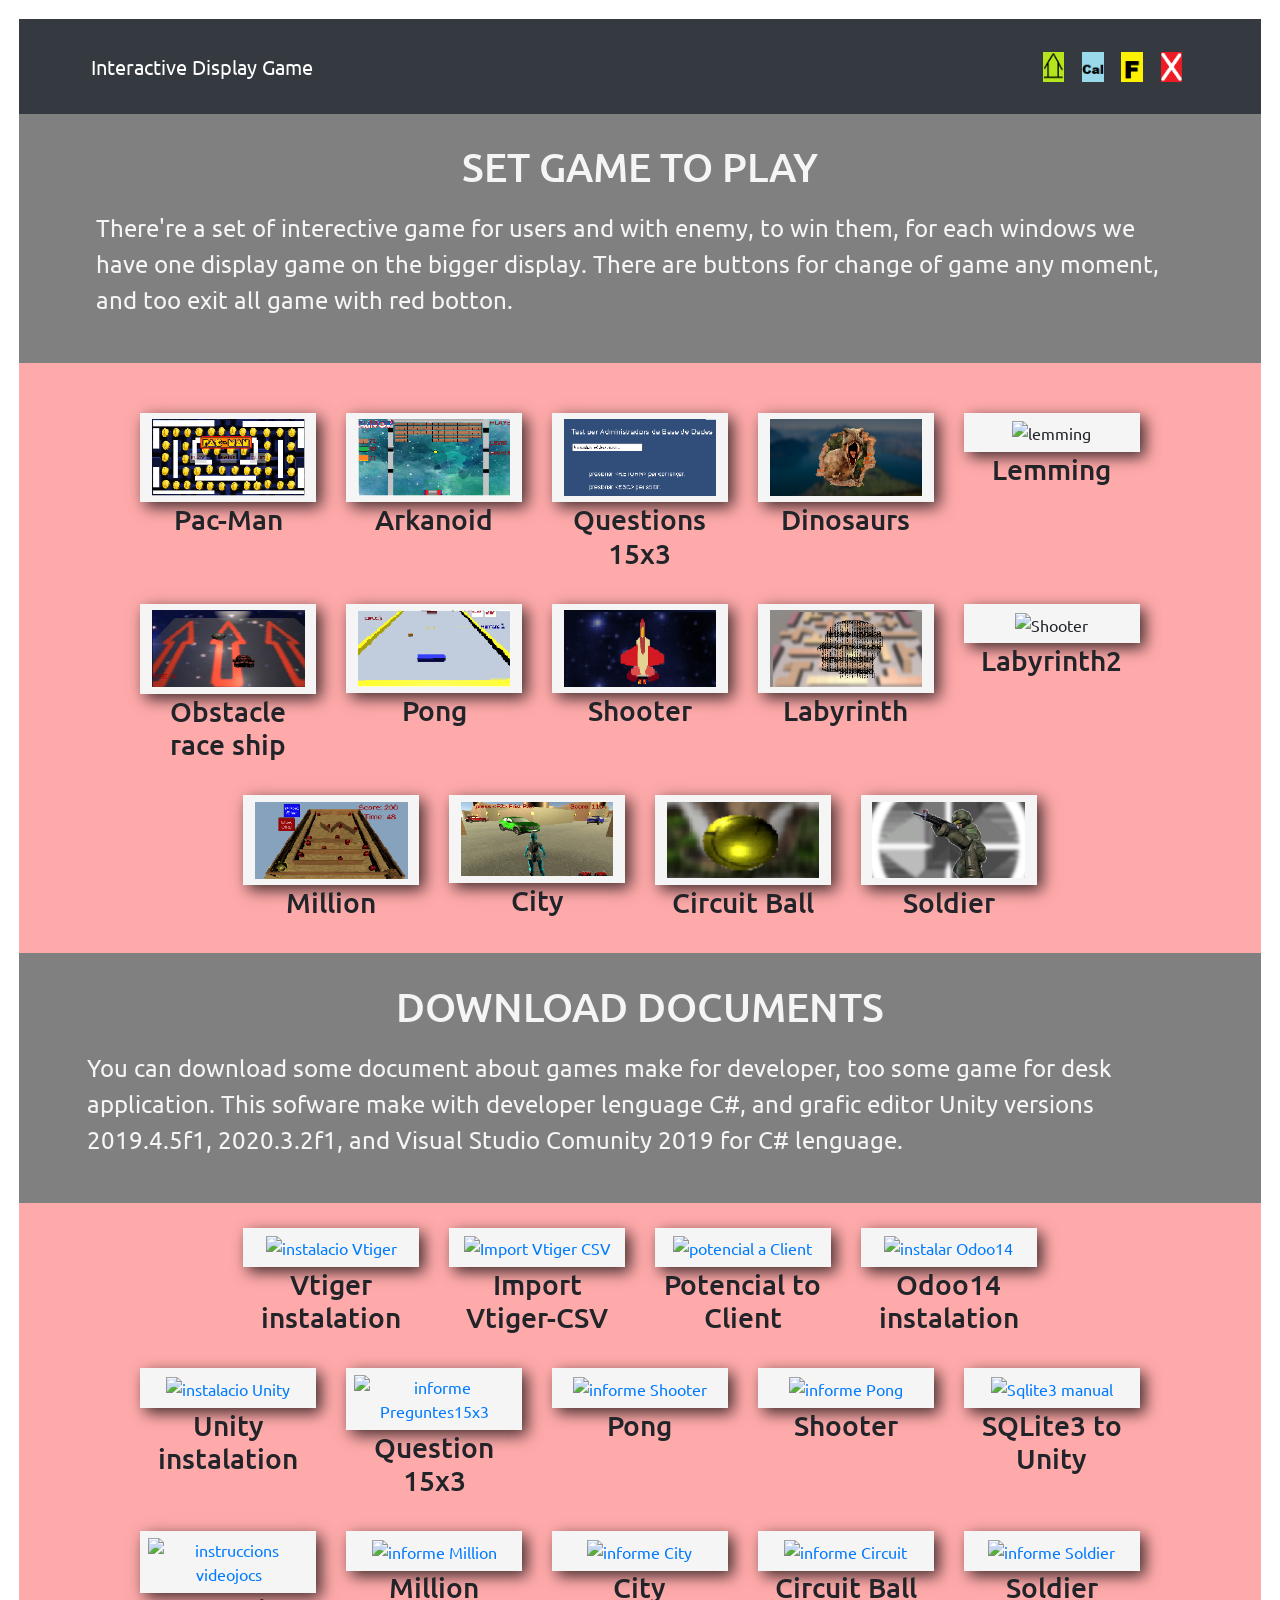
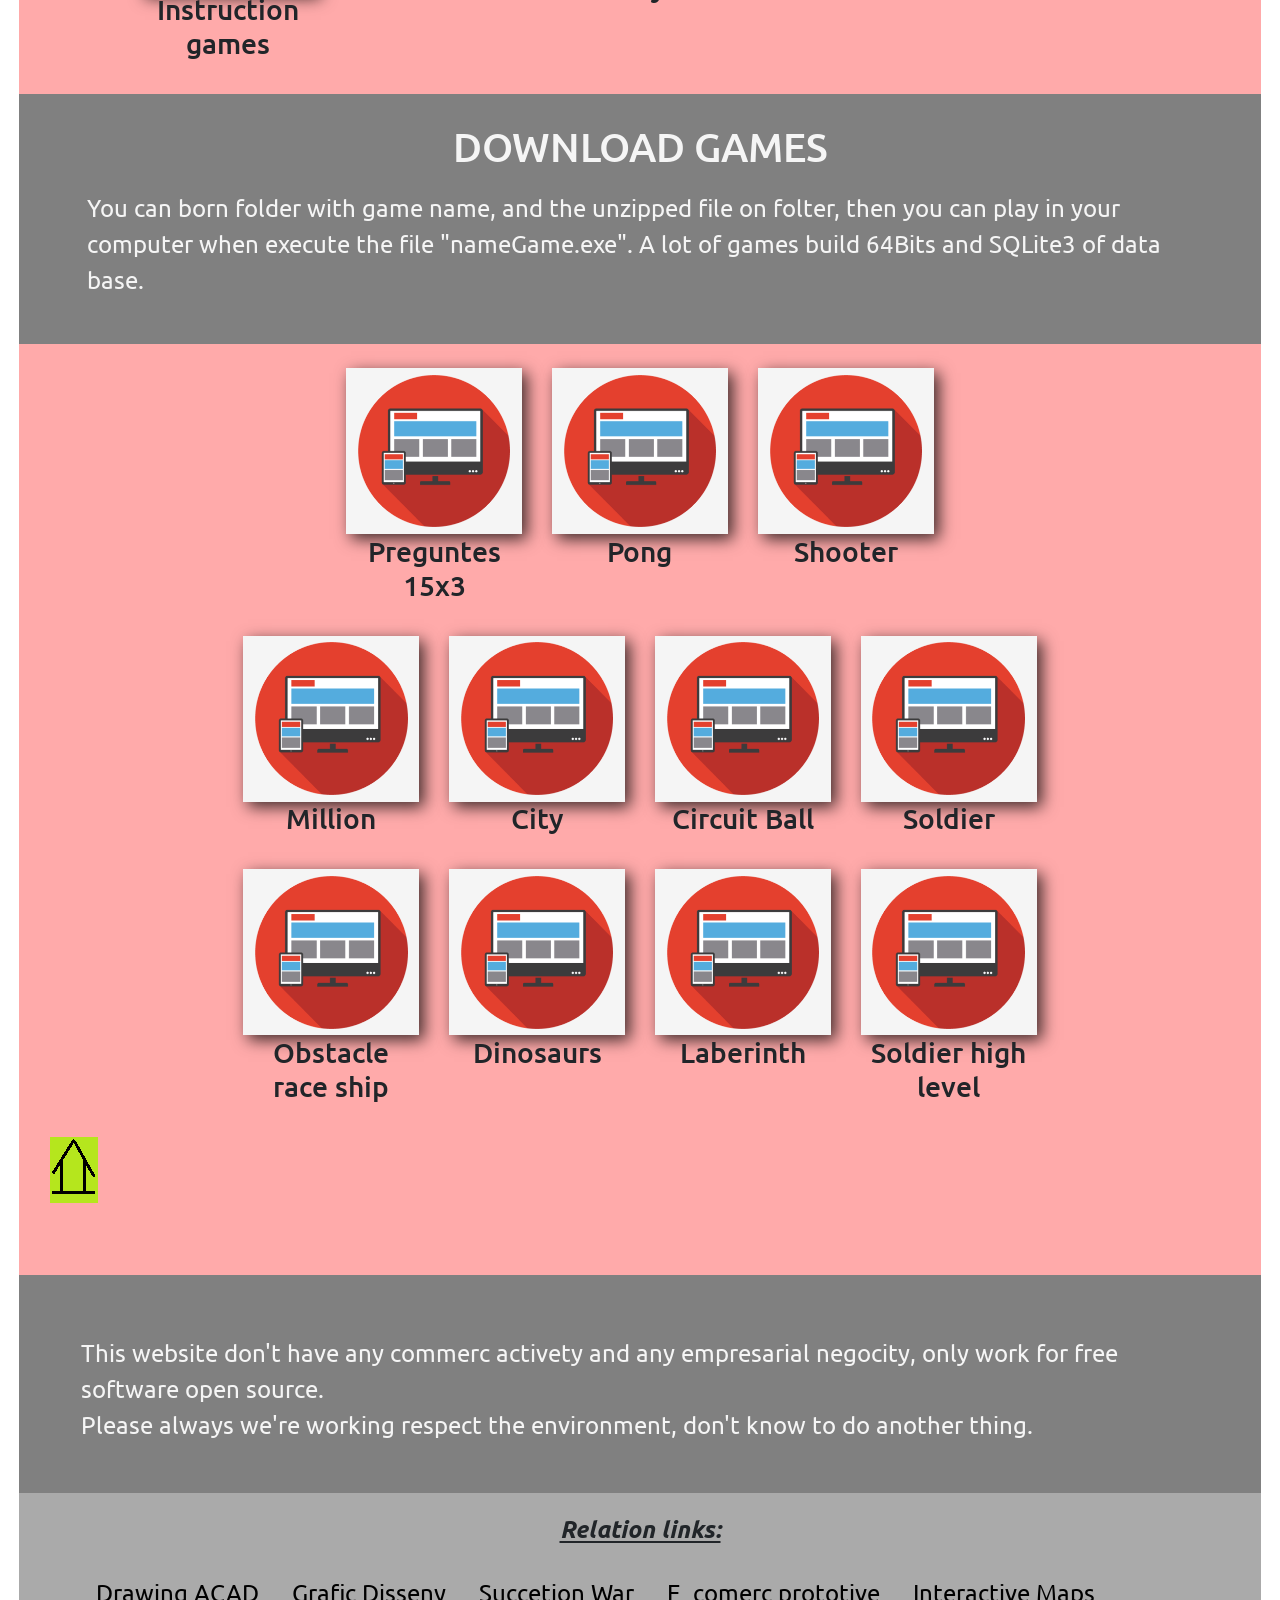
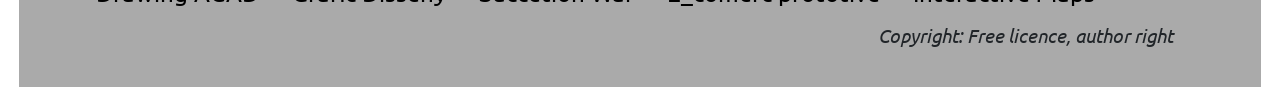
==== commit d85c90bf: "Add files via upload" ====
--- a/docs/index.html
+++ b/docs/index.html
@@ -37,7 +37,7 @@
                             <a class="nav-link" href="form.html" id="dis"><img src="src\img\form.png" height="30" alt=""/></a>
                         </li>
                         <li class="nav-item active">
-                            <a class="nav-link" href="https://denviader.gq/" id="dis"><img src="src\img\sortir.png" height="30" alt=""></a>
+                            <a class="nav-link" href="https://www.google.com" id="dis"><img src="src\img\sortir.png" height="30" alt=""></a>
                         </li>
                     </ul>
                 </div>
@@ -59,7 +59,7 @@
     </section>
     <section>
             <div class = "row">
-                <div class = "col-md-2">
+                <div class = "col-md-1">
                 </div>
                 <div class = "col-md-2">
                     <div id = "img"><img id="img1" src="./src/img/pacman.png"  alt="Pac-man" onclick = "playgame(1)"/></div>
@@ -76,10 +76,14 @@
                 <div class = "col-md-2">
                     <div id = "img"><img id="img1" src="./src/img/dinosaurs.png" alt="Dinosaurs" onclick = "playgame(4)"/></div>
                     <h3>Dinosaurs</h3>
-                </div>                   
+                </div>
+                <div class = "col-md-2">
+                    <div id = "img"><img id="img1" src="./src/img/lemming.png" alt="lemming" onclick = "playgame(5)"></div>
+                    <h3>Lemming</h3>
+                </div>               
             </div>    
             <div class = "row">
-                <div class = "col-md-2"></div>
+                <div class = "col-md-1"></div>
                 <div class = "col-md-2">
                     <div id = "img"><img id="img1"  src="./src/img/obstacle.png" alt="Obstacle 3D" onclick = "playgame(5)"/></div>
                     <h3>Obstacle race ship</h3>
@@ -96,23 +100,27 @@
                     <div id = "img"><img id="img1" src="./src/img/laberint.png" alt="Shooter" onclick = "playgame(8)"/></div>
                     <h3>Labyrinth</h3>                                        
                 </div>
+                <div class = "col-md-2">
+                    <div id = "img"><img id="img1" src="./src/img/laberint2.png" alt="Shooter" onclick = "playgame(9)"></div>
+                    <h3>Labyrinth2</h3>
+                </div>
             </div>                   
             <div class = "row">
                 <div class = "col-md-2"></div>
                 <div class = "col-md-2">
-                    <div id = "img"><img id="img1" src="./src/img/million.png" alt="Million" onclick = "playgame(9)"/></div>
+                    <div id = "img"><img id="img1" src="./src/img/million.png" alt="Million" onclick = "playgame(10)"/></div>
                     <h3>Million</h3>
                 </div> 
                 <div class = "col-md-2">
-                    <div id = "img"><img id="img1" src="./src/img/cit.png" alt="City" onclick = "playgame(10)"/></div>
+                    <div id = "img"><img id="img1" src="./src/img/cit.png" alt="City" onclick = "playgame(11)"/></div>
                     <h3>City</h3>
                 </div> 
                 <div class = "col-md-2">
-                    <div id = "img"><img id="img1" src="./src/img/circuit.png" alt="Circuit Ball" onclick = "playgame(11)"/></div>
+                    <div id = "img"><img id="img1" src="./src/img/circuit.png" alt="Circuit Ball" onclick = "playgame(12)"/></div>
                     <h3>Circuit Ball</h3>
                 </div>  
                 <div class = "col-md-2">
-                    <div id = "img"><img id="img1" src="./src/img/soldier.png" alt="Soldier" onclick = "playgame(12)"/></div>
+                    <div id = "img"><img id="img1" src="./src/img/soldier.png" alt="Soldier" onclick = "playgame(13)"/></div>
                     <h3>Soldier</h3>
                 </div>           
             </div>
